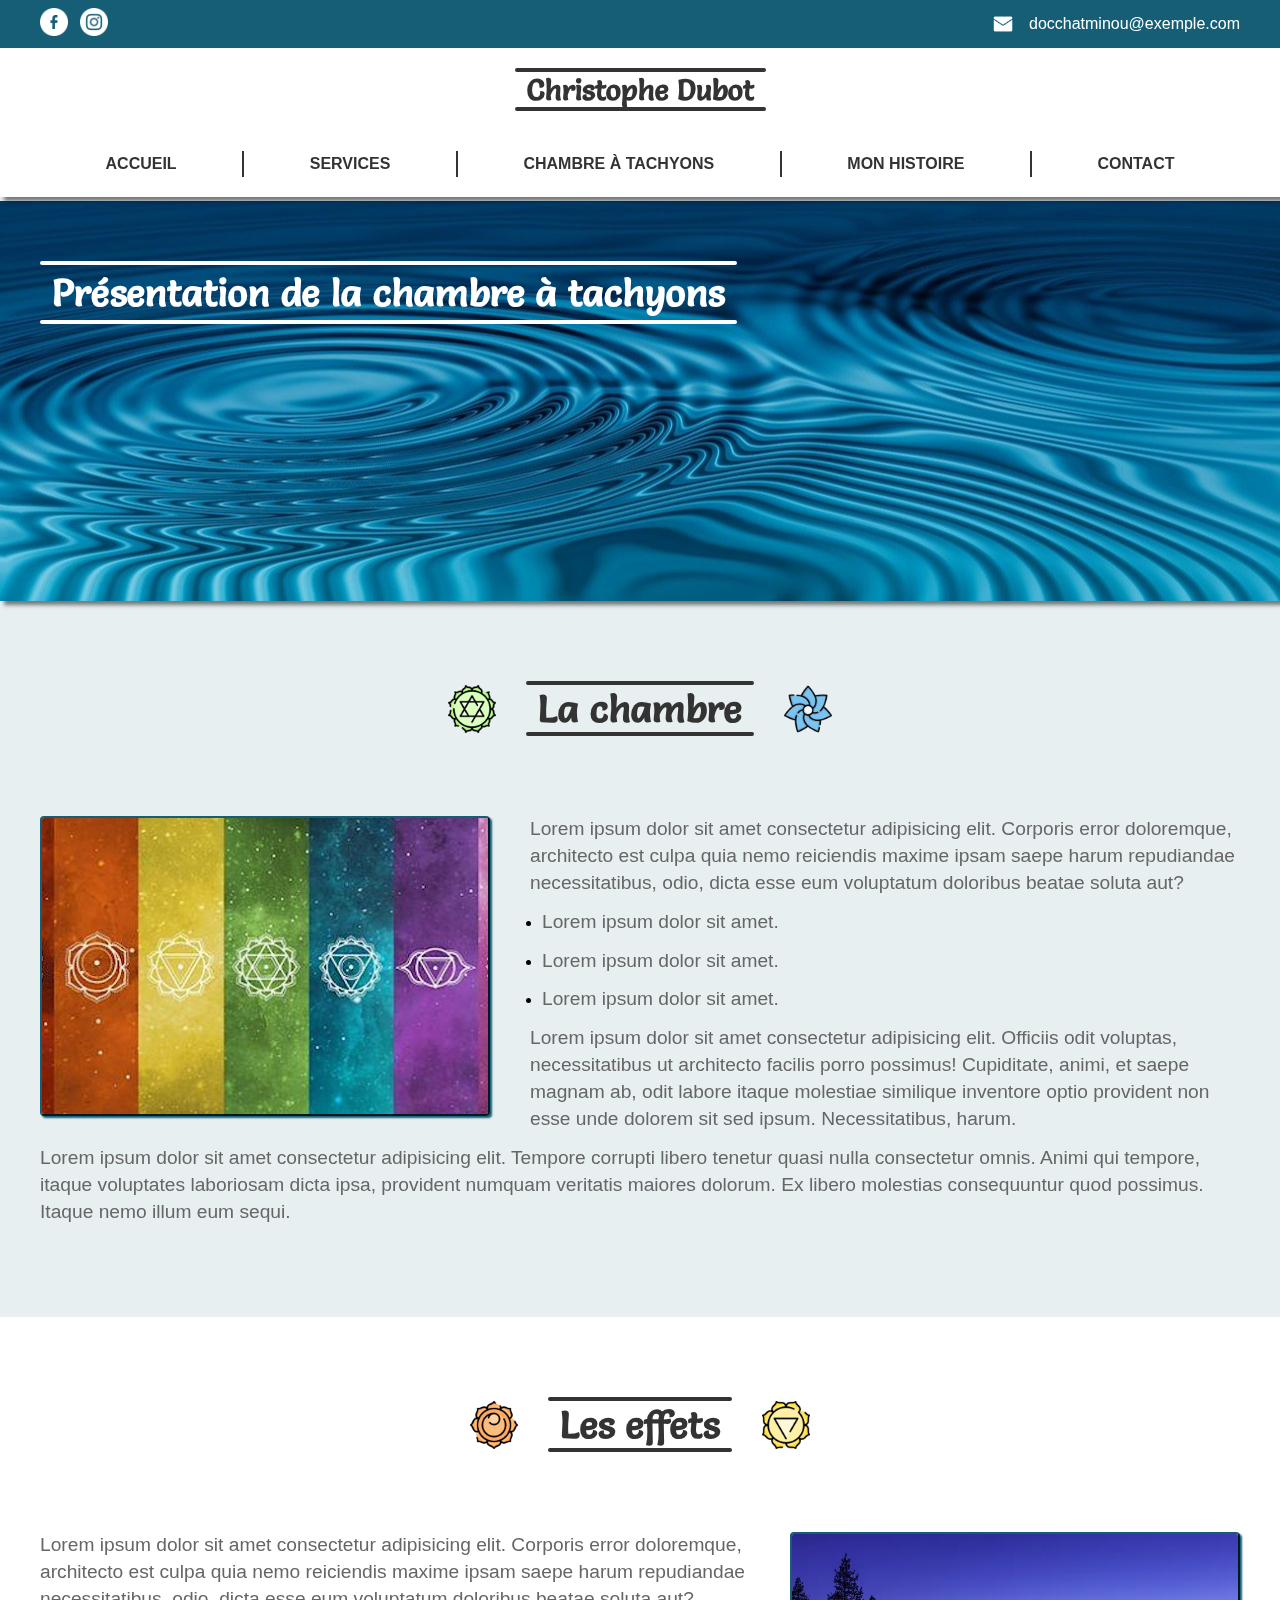
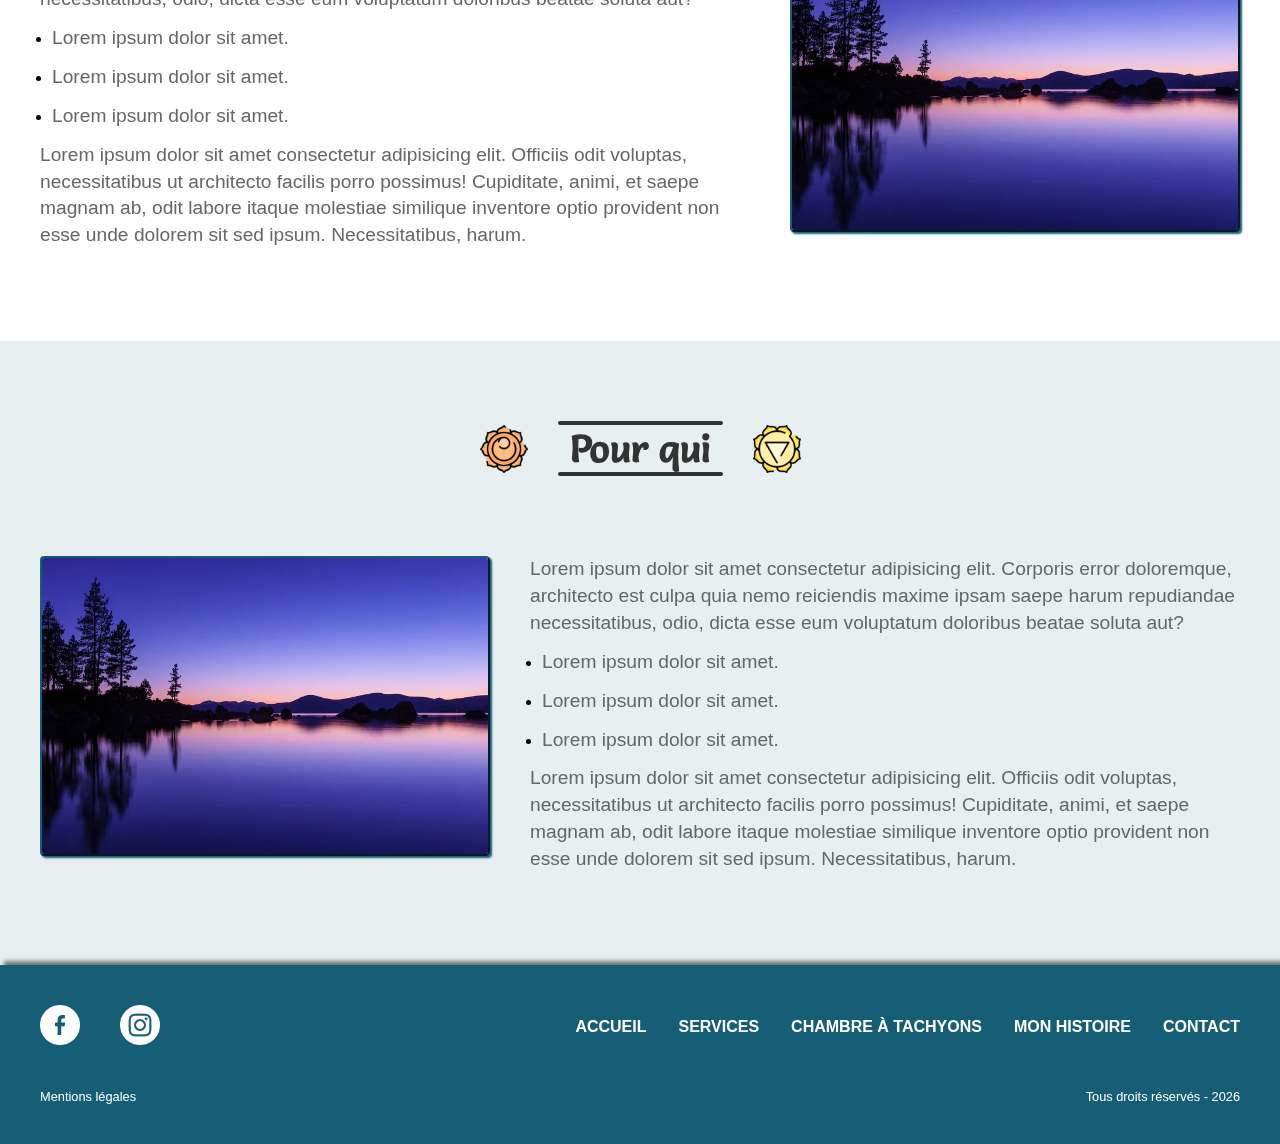
==== chambre-a-tachyons.html @ 188b44bd "structure principale posée" ====
<!DOCTYPE html>
<html lang="fr">
	<head>
		<meta charset="UTF-8" />
		<meta name="viewport" content="width=device-width, initial-scale=1.0" />
		<title>Christophe Dubot - La chambre à tachyons</title>

		<link rel="stylesheet" href="./style/chambre.css" />
	</head>
	<body>
		<div class="hidden" id="page" data-page="chambre"></div>
		<div class="body--screen" id="bodyScreen"></div>

		<section class="banner--container container">
			<div class="banner--wrapper wrapper">
				<div class="banner--socials">
					<!-- TODO - choix réseaux + url -->
					<a href="#">
						<img
							src="./public/images/facebook_white.png"
							alt="icone pour accéder à la page Facebook" />
					</a>
					<a href="#">
						<img
							src="./public/images/instagram_white.png"
							alt="icone pour accéder à la page Instagram" />
					</a>
				</div>

				<div class="banner--info">
					<!-- TODO - détail de l'email => href + texte -->
					<a href="#">
						<img
							src="./public/images/email_white.png"
							alt="icone pour envoyer un e-mail" />
						<p>docchatminou@exemple.com</p>
					</a>
				</div>
			</div>
		</section>

		<main class="main--container">
			<header class="header--container container shadow--big" id="header">
				<div class="header--wrapper wrapper">
					<!-- TODO - séléction logo + image / nom -->
					<!-- css test -->
					<div class="header--logo test--header--logo--image">
						<img
							src="./public/images/chat.png"
							alt="logo de Christophe Dubot"
							class="box--round--normal" />
					</div>

					<div class="header--logo test--header--logo--name">
						<h1>Christophe Dubot</h1>
					</div>

					<img
						src="./public/images/menu.png"
						alt="icone pour ouvrir le menu"
						class="mobile--header--menu--icon"
						id="mobileMenuIcon" />

					<nav class="header--nav">
						<a href="./index.html">ACCUEIL</a>
						<a href="./services.html">SERVICES</a>
						<a href="#">CHAMBRE &Agrave; TACHYONS</a>
						<a href="./mon-histoire.html">MON HISTOIRE</a>
						<a href="./contact.html">CONTACT</a>
					</nav>
				</div>
			</header>

			<section class="hero--container shadow--big chambre">
				<div class="hero--wrapper wrapper">
					<h1>Présentation de la chambre à tachyons</h1>
				</div>
			</section>

			<article class="article--container container">
				<div class="article--wrapper wrapper">
					<div class="article--title">
						<img src="./public/images/anahata.png" alt="icone décoratif" />
						<h2>La chambre</h2>
						<img src="./public/images/chakra.png" alt="icone décoratif" />
					</div>

					<div class="article--content">
						<div class="article--image box--image--shadow">
							<img src="./public/images/bg_4.jpg" alt="image de décoration" />
						</div>

						<div class="article--text">
							<p>
								Lorem ipsum dolor sit amet consectetur adipisicing elit.
								Corporis error doloremque, architecto est culpa quia nemo
								reiciendis maxime ipsam saepe harum repudiandae necessitatibus,
								odio, dicta esse eum voluptatum doloribus beatae soluta aut?
							</p>
							<ul>
								<li><p>Lorem ipsum dolor sit amet.</p></li>
								<li><p>Lorem ipsum dolor sit amet.</p></li>
								<li><p>Lorem ipsum dolor sit amet.</p></li>
							</ul>
							<p>
								Lorem ipsum dolor sit amet consectetur adipisicing elit.
								Officiis odit voluptas, necessitatibus ut architecto facilis
								porro possimus! Cupiditate, animi, et saepe magnam ab, odit
								labore itaque molestiae similique inventore optio provident non
								esse unde dolorem sit sed ipsum. Necessitatibus, harum.
							</p>
							<p>
								Lorem ipsum dolor sit amet consectetur adipisicing elit. Tempore
								corrupti libero tenetur quasi nulla consectetur omnis. Animi qui
								tempore, itaque voluptates laboriosam dicta ipsa, provident
								numquam veritatis maiores dolorum. Ex libero molestias
								consequuntur quod possimus. Itaque nemo illum eum sequi.
							</p>
						</div>
					</div>
				</div>
			</article>

			<article class="article--container container">
				<div class="article--wrapper wrapper">
					<div class="article--title">
						<img
							src="./public/images/svadhishthana.png"
							alt="icone décoratif" />
						<h2>Les effets</h2>
						<img src="./public/images/manipura.png" alt="icone décoratif" />
					</div>

					<div class="article--content">
						<div class="article--image box--image--shadow">
							<img src="./public/images/bg_2.webp" alt="image de décoration" />
						</div>

						<div class="article--text">
							<p>
								Lorem ipsum dolor sit amet consectetur adipisicing elit.
								Corporis error doloremque, architecto est culpa quia nemo
								reiciendis maxime ipsam saepe harum repudiandae necessitatibus,
								odio, dicta esse eum voluptatum doloribus beatae soluta aut?
							</p>
							<ul>
								<li><p>Lorem ipsum dolor sit amet.</p></li>
								<li><p>Lorem ipsum dolor sit amet.</p></li>
								<li><p>Lorem ipsum dolor sit amet.</p></li>
							</ul>
							<p>
								Lorem ipsum dolor sit amet consectetur adipisicing elit.
								Officiis odit voluptas, necessitatibus ut architecto facilis
								porro possimus! Cupiditate, animi, et saepe magnam ab, odit
								labore itaque molestiae similique inventore optio provident non
								esse unde dolorem sit sed ipsum. Necessitatibus, harum.
							</p>
						</div>
					</div>
				</div>
			</article>

			<article class="article--container container">
				<div class="article--wrapper wrapper">
					<div class="article--title">
						<img
							src="./public/images/svadhishthana.png"
							alt="icone décoratif" />
						<h2>Pour qui</h2>
						<img src="./public/images/manipura.png" alt="icone décoratif" />
					</div>

					<div class="article--content">
						<div class="article--image box--image--shadow">
							<img src="./public/images/bg_2.webp" alt="image de décoration" />
						</div>

						<div class="article--text">
							<p>
								Lorem ipsum dolor sit amet consectetur adipisicing elit.
								Corporis error doloremque, architecto est culpa quia nemo
								reiciendis maxime ipsam saepe harum repudiandae necessitatibus,
								odio, dicta esse eum voluptatum doloribus beatae soluta aut?
							</p>
							<ul>
								<li><p>Lorem ipsum dolor sit amet.</p></li>
								<li><p>Lorem ipsum dolor sit amet.</p></li>
								<li><p>Lorem ipsum dolor sit amet.</p></li>
							</ul>
							<p>
								Lorem ipsum dolor sit amet consectetur adipisicing elit.
								Officiis odit voluptas, necessitatibus ut architecto facilis
								porro possimus! Cupiditate, animi, et saepe magnam ab, odit
								labore itaque molestiae similique inventore optio provident non
								esse unde dolorem sit sed ipsum. Necessitatibus, harum.
							</p>
						</div>
					</div>
				</div>
			</article>
		</main>

		<footer class="footer--container container">
			<div class="footer--wrapper wrapper">
				<div class="footer--socials">
					<a href="#">
						<img
							src="./public/images/facebook_white.png"
							alt="icone pour accéder à la page Facebook" />
					</a>
					<a href="#">
						<img
							src="./public/images/instagram_white.png"
							alt="icone pour accéder à la page Instagram" />
					</a>
				</div>

				<nav class="footer--nav">
					<a href="./index.html">ACCUEIL</a>
					<a href="./services.html">SERVICES</a>
					<a href="#">CHAMBRE &Agrave; TACHYONS</a>
					<a href="./mon-histoire.html">MON HISTOIRE</a>
					<a href="./contact.html">CONTACT</a>
				</nav>

				<div class="footer--info">
					<a href="#">Mentions légales</a>
					<p id="copyrights"></p>
				</div>
			</div>
		</footer>
	</body>

	<script type="module" src="./script/main.js"></script>
</html>
---- style/chambre.css ----
@import"https://fonts.googleapis.com/css2?family=Borel&family=Salsa&display=swap";:root{--text-dark: #333;--text-light: #666;--text-white: #fff;--bg-main: #155e75;--bg-main-translucide: rgba(21, 94, 117, 0.8);--bg-main-translucide-plus: rgba(21, 94, 117, 0.1);--bg-secondary: #111;--bg-white: #fff;--bg-black-tranlucide: rgba(0, 0, 0, 0.5);--family-title: "Salsa", cursive;--fontsize-title: 1.8rem;--imagesize-title: 32px;--text-content-size: 1rem;--text-content-color: #666}@media(min-width: 769px){:root{--fontsize-title: 2rem;--imagesize-title: 40px;--text-content-size: 1.2rem}}@media(min-width: 976px){:root{--fontsize-title: 2.4rem;--imagesize-title: 48px}}*{margin:0;padding:0;box-sizing:border-box}html{font-family:Arial,Helvetica,sans-serif;font-size:16px}body{width:100vw;max-width:100%;overflow-x:hidden}main{height:100%;background:var(--bg-main-translucide-plus)}a{text-decoration:none;cursor:pointer}.container{width:100%}.wrapper{width:100%;max-width:1280px;margin:auto;padding:0 20px}.hidden{display:none !important}@media(min-width: 769px){.wrapper{padding:0 30px}}@media(min-width: 976px){.wrapper{padding:0 40px}}.box--round--normal{border:2px outset var(--bg-main);border-radius:100px;box-shadow:2px 2px 2px rgba(0,0,0,.5)}.box--image--shadow{border:2px outset var(--bg-main);border-radius:4px;box-shadow:2px 2px 2px var(--bg-main)}.shadow--big{box-shadow:4px 4px 4px rgba(0,0,0,.5)}.body--screen{height:100vh;width:100vw;background:rgba(0,0,0,0);position:fixed;top:0;left:0;z-index:-1;transition:background .4s}.body--screen.opened{background:var(--bg-main-translucide);z-index:4}.banner--container{background:var(--bg-main)}.banner--wrapper{display:flex;align-items:center;justify-content:space-between;padding-top:8px;padding-bottom:8px}.banner--socials{display:flex;align-items:center;gap:12px}.banner--socials img{height:20px;width:auto}.banner--info a{display:flex;align-items:center;gap:8px}.banner--info a img{height:16px;width:auto}.banner--info a p{font-size:.8rem;color:var(--text-white)}@media(max-width: 320px){.banner--socials{gap:8px}.banner--socials img{height:16px}.banner--info a{gap:8px}.banner--info a img{height:14px}.banner--info a p{font-size:.6rem}}@media(min-width: 769px){.banner--socials img{height:28px}.banner--info a{gap:16px}.banner--info a img{height:20px}.banner--info a p{font-size:1rem}}.header--container{background:var(--bg-white);transition:background .4s;position:relative;z-index:5}.header--container.sticky{position:sticky;top:0;left:0;background:var(--bg-main)}.header--container.sticky .header--wrapper{padding-top:8px;padding-bottom:8px}.header--wrapper{padding-top:20px;padding-bottom:20px;display:flex;align-items:center;justify-content:space-between;transition:padding .4s}.header--nav{height:100vh;width:80%;background:var(--bg-white);box-shadow:4px 4px 4px rgba(0,0,0,.5);padding:40px 20px;position:fixed;top:0;left:-100%;z-index:10;display:flex;flex-direction:column;transition:left .4s}.header--nav.opened{left:0}.header--nav a{font-size:1.2rem;font-weight:bold;padding:20px 12px;color:var(--text-dark);display:flex;align-items:center;border-bottom:4px solid var(--text-dark);transition:color .4s}.header--nav a:last-child{border:none}.mobile--header--menu--icon{width:40px;padding:4px;cursor:pointer}@media(max-width: 320px){.mobile--header--menu--icon{width:32px}}@media(min-width: 769px){.header--container.sticky .header--wrapper{flex-wrap:nowrap;justify-content:space-between}.header--container.sticky .header--nav{flex-grow:1;max-width:800px}.header--container.sticky .header--nav a{padding:2px 4px;font-size:.8rem;color:var(--text-white);border-right:1px solid var(--text-white)}.header--container.sticky .header--nav a:last-child{border:none}.header--container.sticky .header--nav a:after{content:"";width:calc(100% - 16px);max-width:0;height:2px;background:var(--text-white);position:absolute;bottom:-4px;left:50%;transform:translate(-50%);transition:all .4s}.header--container.sticky .header--nav a:hover::after{max-width:100%}.header--wrapper{padding-top:20px;padding-bottom:20px;flex-wrap:wrap;gap:40px}.mobile--header--menu--icon{display:none}.header--nav{height:fit-content;width:100%;background:rgba(0,0,0,0);box-shadow:none;padding:0;position:static;flex-direction:row;justify-content:space-around;transition:left .4s}.header--nav a{flex-grow:1;font-size:1rem;padding:4px 0;display:flex;align-items:center;justify-content:center;border-bottom:none;border-right:2px solid var(--text-dark);position:relative}.header--nav a:last-child{border:none}.header--nav a:after{content:"";width:clamp(100px,70%,200px);max-width:0;height:2px;background:var(--text-dark);position:absolute;bottom:-4px;left:50%;transform:translate(-50%);transition:all .4s}.header--nav a:hover::after{max-width:100%}}@media(min-width: 976px){.header--container.sticky a{padding:2px 4px;font-size:1rem;border-right:1px solid var(--text-white)}.header--container.sticky a:last-child{border:none}}.hero--container{background-image:url("/public/images/bg_3.jpg");background-size:100% auto;background-position:50%;height:200px}.hero--wrapper{width:100%;height:100%;display:flex;flex-direction:column;margin-top:4px;padding-top:40px}.hero--wrapper h1{width:fit-content;font-size:1.4rem;font-weight:bold;font-family:var(--family-title);color:var(--text-dark);padding:4px 8px;position:relative}.hero--wrapper h1::before,.hero--wrapper h1::after{content:"";width:100%;height:3px;background:var(--text-dark);border-radius:8px;position:absolute;left:0}.hero--wrapper h1::before{top:0}.hero--wrapper h1::after{bottom:0}.hero--container.chambre{background-image:url("/public/images/waves-circles-109964_1280.jpg")}.hero--container.chambre h1{color:var(--text-white)}.hero--container.chambre h1:after,.hero--container.chambre h1:before{background:var(--bg-white)}.hero--container.apropos{background-image:url("/public/images/travel-3094289_1280.jpg")}.hero--container.apropos h1{color:var(--text-white)}.hero--container.apropos h1:after,.hero--container.apropos h1:before{background:var(--bg-white)}@media(min-width: 769px){.hero--container{height:300px}.hero--wrapper{padding-top:40px}.hero--wrapper h1{font-size:2rem;padding:8px 12px}.hero--wrapper h1::before,.hero--wrapper h1::after{height:4px}}@media(min-width: 976px){.hero--container{height:400px}.hero--wrapper{padding-top:60px}.hero--wrapper h1{font-size:2.4rem;padding:8px 12px}.hero--wrapper h1::before,.hero--wrapper h1::after{height:4px}}.article--container{padding:40px 0}.article--container:nth-child(even){background:var(--bg-white)}.article--title{width:fit-content;display:flex;align-items:center;gap:20px;margin:0 auto 40px}.article--title img{height:var(--imagesize-title);width:auto}.article--title h2{padding:2px 12px;font-family:var(--family-title);font-size:var(--fontsize-title);font-weight:bold;color:var(--text-dark);position:relative}.article--title h2::before,.article--title h2::after{content:"";width:100%;height:3px;background:var(--text-dark);border-radius:8px;position:absolute;left:0}.article--title h2::before{top:0}.article--title h2::after{bottom:0}.article--image{width:clamp(200px,100%,400px);aspect-ratio:3/2;margin:auto;overflow:hidden;display:flex;align-items:center;justify-content:center;margin-bottom:32px}.article--image img{width:100%;height:100%;object-fit:cover}.article--text p{font-size:var(--text-content-size);color:var(--text-content-color);line-height:1.4;margin-bottom:12px}.article--text ul{padding-left:12px}.article--cta{width:100%;display:flex;align-items:center;justify-content:center;gap:40px;margin-top:28px}.article--cta button{height:40px;width:200px;border:2px solid var(--text-dark);border-radius:12px;font-size:1rem;font-weight:bold;color:var(--text-dark);background:#fff;cursor:pointer}@media(min-width: 769px){.article--container{padding:60px 0}.article--title{margin-bottom:60px;gap:30px}.article--title h2{padding:4px 12px}.article--title h2::before,.article--title h2::after{height:4px}.article--image{float:left;margin:0 40px 20px 0;flex-grow:1}.article--text ul{padding-left:0;position:relative;left:12px}.article--content{flex-grow:1}.article--container:nth-child(even) .article--image{float:right;margin:0 0 20px 40px}}@media(min-width: 976px){.article--container{padding:80px 0}.article--title{margin-bottom:80px;gap:30px}.article--image{width:clamp(200px,100%,450px)}}.footer--container{background:var(--bg-main);box-shadow:4px -4px 4px rgba(0,0,0,.5)}.footer--wrapper{padding-top:40px;padding-bottom:40px}.footer--socials{display:flex;align-items:center;justify-content:center;gap:40px;margin-bottom:40px}.footer--socials img{height:40px;width:auto}.footer--nav{display:flex;flex-direction:column;align-items:center;margin-bottom:40px}.footer--nav a{font-size:1.2rem;font-weight:bold;color:var(--text-white);display:flex;align-items:center;justify-content:flex-start;height:40px;width:fit-content;position:relative}.footer--nav a:after{content:"";width:calc(100% - 0px);max-width:0;height:2px;background:var(--text-white);position:absolute;bottom:6px;left:50%;transform:translate(-50%);transition:all .4s}.footer--nav a:hover::after{max-width:100%}.footer--info{display:flex;flex-direction:column;align-items:center;justify-content:center;gap:20px}.footer--info a,.footer--info p{font-size:1rem;color:var(--text-white)}@media(min-width: 769px){.footer--wrapper{display:flex;flex-wrap:wrap;justify-content:space-between}.footer--socials{width:fit-content}.footer--nav{flex-grow:1;flex-direction:row;justify-content:flex-end;gap:20px}.footer--nav a{font-size:.8rem}.footer--info{width:100%;flex-direction:row;justify-content:space-between}.footer--info a,.footer--info p{font-size:.6rem}}@media(min-width: 967px){.footer--nav{gap:32px}.footer--nav a{font-size:1rem}.footer--info a,.footer--info p{font-size:.8rem}}.test--header--logo--image{display:flex;align-items:center;justify-content:center;display:none}.test--header--logo--image img{height:40px;width:auto;padding:4px}.test--header--logo--name{display:flex;align-items:center;justify-content:center}.test--header--logo--name h1{width:fit-content;padding:4px 12px;font-family:var(--family-title);font-size:1.2rem;font-weight:bold;color:var(--text-dark);white-space:nowrap;position:relative;transition:color .4s}.test--header--logo--name h1::after,.test--header--logo--name h1::before{content:"";height:4px;width:100%;background:#333;border-radius:12px;position:absolute;left:0;transition:background .4s}.test--header--logo--name h1::after{bottom:0}.test--header--logo--name h1::before{top:0}.header--container.sticky .test--header--logo--name h1{color:var(--text-white)}.header--container.sticky .test--header--logo--name h1::after,.header--container.sticky .test--header--logo--name h1::before{background:var(--text-white)}@media(max-width: 320px){.test--header--logo--name h1{padding:4px 12px;font-size:1rem}.test--header--logo--name h1::after,.test--header--logo--name h1::before{height:3px}}@media(min-width: 769px){.header--container.sticky .test--header--logo--name{width:fit-content}.header--container.sticky .test--header--logo--name h1{font-size:1.2rem}.test--header--logo--name{width:100%}.test--header--logo--name h1{font-size:1.8rem}}@media(min-width: 976px){.header--container.sticky .test--header--logo--name h1{font-size:1.4rem}}/*# sourceMappingURL=chambre.css.map */
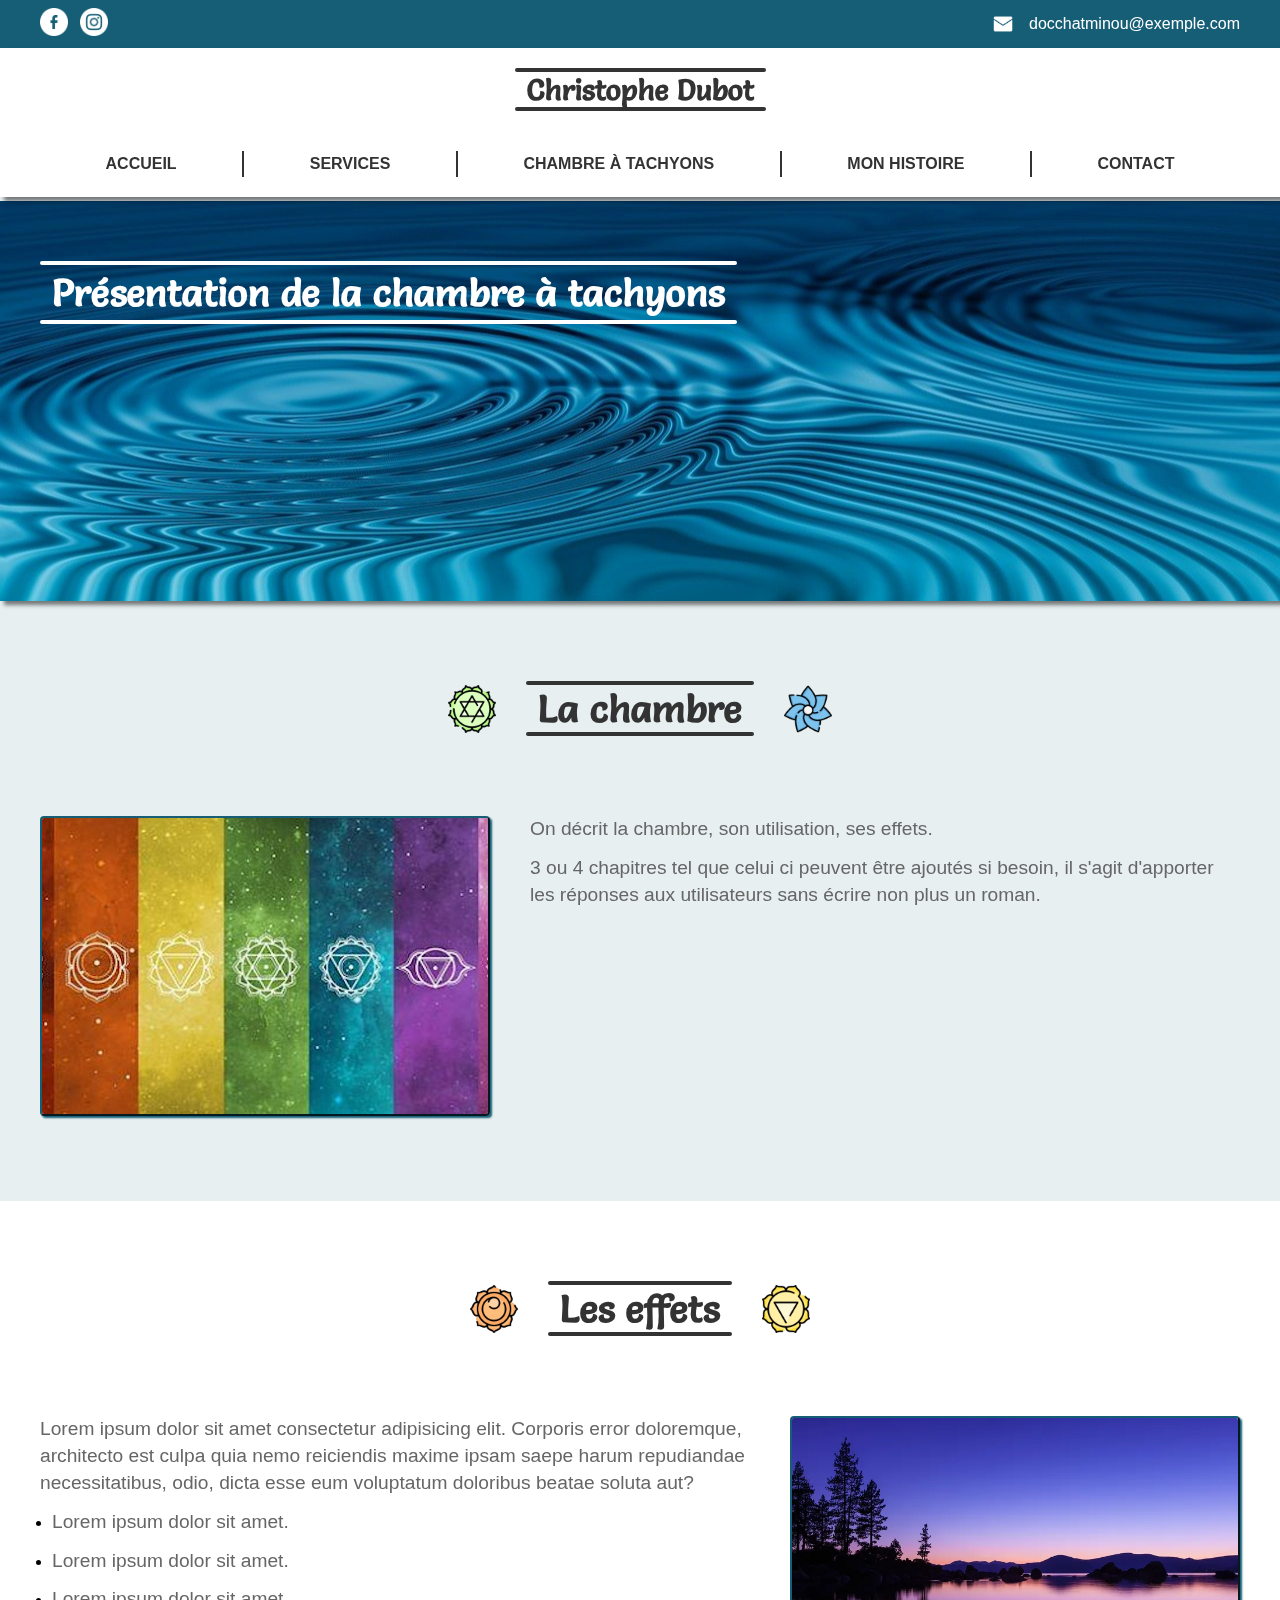
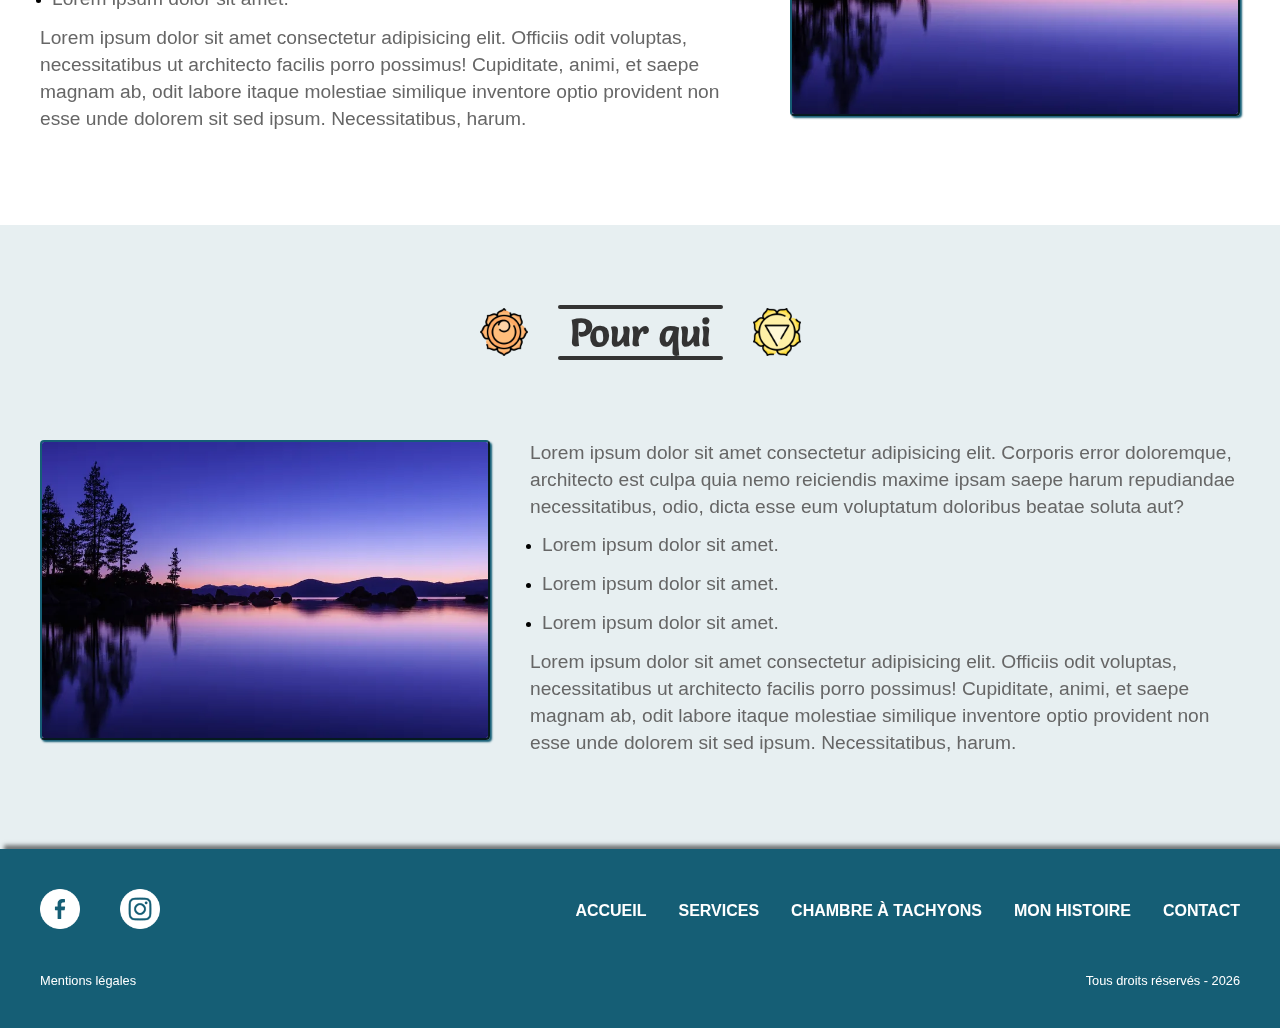
==== commit aebb8a12: "textes descriptions" ====
--- a/chambre-a-tachyons.html
+++ b/chambre-a-tachyons.html
@@ -91,30 +91,11 @@
 						</div>
 
 						<div class="article--text">
-							<p>
-								Lorem ipsum dolor sit amet consectetur adipisicing elit.
-								Corporis error doloremque, architecto est culpa quia nemo
-								reiciendis maxime ipsam saepe harum repudiandae necessitatibus,
-								odio, dicta esse eum voluptatum doloribus beatae soluta aut?
-							</p>
-							<ul>
-								<li><p>Lorem ipsum dolor sit amet.</p></li>
-								<li><p>Lorem ipsum dolor sit amet.</p></li>
-								<li><p>Lorem ipsum dolor sit amet.</p></li>
-							</ul>
-							<p>
-								Lorem ipsum dolor sit amet consectetur adipisicing elit.
-								Officiis odit voluptas, necessitatibus ut architecto facilis
-								porro possimus! Cupiditate, animi, et saepe magnam ab, odit
-								labore itaque molestiae similique inventore optio provident non
-								esse unde dolorem sit sed ipsum. Necessitatibus, harum.
-							</p>
-							<p>
-								Lorem ipsum dolor sit amet consectetur adipisicing elit. Tempore
-								corrupti libero tenetur quasi nulla consectetur omnis. Animi qui
-								tempore, itaque voluptates laboriosam dicta ipsa, provident
-								numquam veritatis maiores dolorum. Ex libero molestias
-								consequuntur quod possimus. Itaque nemo illum eum sequi.
+							<p>On décrit la chambre, son utilisation, ses effets.</p>
+							<p class="mb-200">
+								3 ou 4 chapitres tel que celui ci peuvent être ajoutés si
+								besoin, il s'agit d'apporter les réponses aux utilisateurs sans
+								écrire non plus un roman.
 							</p>
 						</div>
 					</div>
--- a/style/chambre.css
+++ b/style/chambre.css
@@ -1 +1 @@
-@import"https://fonts.googleapis.com/css2?family=Borel&family=Salsa&display=swap";:root{--text-dark: #333;--text-light: #666;--text-white: #fff;--bg-main: #155e75;--bg-main-translucide: rgba(21, 94, 117, 0.8);--bg-main-translucide-plus: rgba(21, 94, 117, 0.1);--bg-secondary: #111;--bg-white: #fff;--bg-black-tranlucide: rgba(0, 0, 0, 0.5);--family-title: "Salsa", cursive;--fontsize-title: 1.8rem;--imagesize-title: 32px;--text-content-size: 1rem;--text-content-color: #666}@media(min-width: 769px){:root{--fontsize-title: 2rem;--imagesize-title: 40px;--text-content-size: 1.2rem}}@media(min-width: 976px){:root{--fontsize-title: 2.4rem;--imagesize-title: 48px}}*{margin:0;padding:0;box-sizing:border-box}html{font-family:Arial,Helvetica,sans-serif;font-size:16px}body{width:100vw;max-width:100%;overflow-x:hidden}main{height:100%;background:var(--bg-main-translucide-plus)}a{text-decoration:none;cursor:pointer}.container{width:100%}.wrapper{width:100%;max-width:1280px;margin:auto;padding:0 20px}.hidden{display:none !important}@media(min-width: 769px){.wrapper{padding:0 30px}}@media(min-width: 976px){.wrapper{padding:0 40px}}.box--round--normal{border:2px outset var(--bg-main);border-radius:100px;box-shadow:2px 2px 2px rgba(0,0,0,.5)}.box--image--shadow{border:2px outset var(--bg-main);border-radius:4px;box-shadow:2px 2px 2px var(--bg-main)}.shadow--big{box-shadow:4px 4px 4px rgba(0,0,0,.5)}.body--screen{height:100vh;width:100vw;background:rgba(0,0,0,0);position:fixed;top:0;left:0;z-index:-1;transition:background .4s}.body--screen.opened{background:var(--bg-main-translucide);z-index:4}.banner--container{background:var(--bg-main)}.banner--wrapper{display:flex;align-items:center;justify-content:space-between;padding-top:8px;padding-bottom:8px}.banner--socials{display:flex;align-items:center;gap:12px}.banner--socials img{height:20px;width:auto}.banner--info a{display:flex;align-items:center;gap:8px}.banner--info a img{height:16px;width:auto}.banner--info a p{font-size:.8rem;color:var(--text-white)}@media(max-width: 320px){.banner--socials{gap:8px}.banner--socials img{height:16px}.banner--info a{gap:8px}.banner--info a img{height:14px}.banner--info a p{font-size:.6rem}}@media(min-width: 769px){.banner--socials img{height:28px}.banner--info a{gap:16px}.banner--info a img{height:20px}.banner--info a p{font-size:1rem}}.header--container{background:var(--bg-white);transition:background .4s;position:relative;z-index:5}.header--container.sticky{position:sticky;top:0;left:0;background:var(--bg-main)}.header--container.sticky .header--wrapper{padding-top:8px;padding-bottom:8px}.header--wrapper{padding-top:20px;padding-bottom:20px;display:flex;align-items:center;justify-content:space-between;transition:padding .4s}.header--nav{height:100vh;width:80%;background:var(--bg-white);box-shadow:4px 4px 4px rgba(0,0,0,.5);padding:40px 20px;position:fixed;top:0;left:-100%;z-index:10;display:flex;flex-direction:column;transition:left .4s}.header--nav.opened{left:0}.header--nav a{font-size:1.2rem;font-weight:bold;padding:20px 12px;color:var(--text-dark);display:flex;align-items:center;border-bottom:4px solid var(--text-dark);transition:color .4s}.header--nav a:last-child{border:none}.mobile--header--menu--icon{width:40px;padding:4px;cursor:pointer}@media(max-width: 320px){.mobile--header--menu--icon{width:32px}}@media(min-width: 769px){.header--container.sticky .header--wrapper{flex-wrap:nowrap;justify-content:space-between}.header--container.sticky .header--nav{flex-grow:1;max-width:800px}.header--container.sticky .header--nav a{padding:2px 4px;font-size:.8rem;color:var(--text-white);border-right:1px solid var(--text-white)}.header--container.sticky .header--nav a:last-child{border:none}.header--container.sticky .header--nav a:after{content:"";width:calc(100% - 16px);max-width:0;height:2px;background:var(--text-white);position:absolute;bottom:-4px;left:50%;transform:translate(-50%);transition:all .4s}.header--container.sticky .header--nav a:hover::after{max-width:100%}.header--wrapper{padding-top:20px;padding-bottom:20px;flex-wrap:wrap;gap:40px}.mobile--header--menu--icon{display:none}.header--nav{height:fit-content;width:100%;background:rgba(0,0,0,0);box-shadow:none;padding:0;position:static;flex-direction:row;justify-content:space-around;transition:left .4s}.header--nav a{flex-grow:1;font-size:1rem;padding:4px 0;display:flex;align-items:center;justify-content:center;border-bottom:none;border-right:2px solid var(--text-dark);position:relative}.header--nav a:last-child{border:none}.header--nav a:after{content:"";width:clamp(100px,70%,200px);max-width:0;height:2px;background:var(--text-dark);position:absolute;bottom:-4px;left:50%;transform:translate(-50%);transition:all .4s}.header--nav a:hover::after{max-width:100%}}@media(min-width: 976px){.header--container.sticky a{padding:2px 4px;font-size:1rem;border-right:1px solid var(--text-white)}.header--container.sticky a:last-child{border:none}}.hero--container{background-image:url("/public/images/bg_3.jpg");background-size:100% auto;background-position:50%;height:200px}.hero--wrapper{width:100%;height:100%;display:flex;flex-direction:column;margin-top:4px;padding-top:40px}.hero--wrapper h1{width:fit-content;font-size:1.4rem;font-weight:bold;font-family:var(--family-title);color:var(--text-dark);padding:4px 8px;position:relative}.hero--wrapper h1::before,.hero--wrapper h1::after{content:"";width:100%;height:3px;background:var(--text-dark);border-radius:8px;position:absolute;left:0}.hero--wrapper h1::before{top:0}.hero--wrapper h1::after{bottom:0}.hero--container.chambre{background-image:url("/public/images/waves-circles-109964_1280.jpg")}.hero--container.chambre h1{color:var(--text-white)}.hero--container.chambre h1:after,.hero--container.chambre h1:before{background:var(--bg-white)}.hero--container.apropos{background-image:url("/public/images/travel-3094289_1280.jpg")}.hero--container.apropos h1{color:var(--text-white)}.hero--container.apropos h1:after,.hero--container.apropos h1:before{background:var(--bg-white)}@media(min-width: 769px){.hero--container{height:300px}.hero--wrapper{padding-top:40px}.hero--wrapper h1{font-size:2rem;padding:8px 12px}.hero--wrapper h1::before,.hero--wrapper h1::after{height:4px}}@media(min-width: 976px){.hero--container{height:400px}.hero--wrapper{padding-top:60px}.hero--wrapper h1{font-size:2.4rem;padding:8px 12px}.hero--wrapper h1::before,.hero--wrapper h1::after{height:4px}}.article--container{padding:40px 0}.article--container:nth-child(even){background:var(--bg-white)}.article--title{width:fit-content;display:flex;align-items:center;gap:20px;margin:0 auto 40px}.article--title img{height:var(--imagesize-title);width:auto}.article--title h2{padding:2px 12px;font-family:var(--family-title);font-size:var(--fontsize-title);font-weight:bold;color:var(--text-dark);position:relative}.article--title h2::before,.article--title h2::after{content:"";width:100%;height:3px;background:var(--text-dark);border-radius:8px;position:absolute;left:0}.article--title h2::before{top:0}.article--title h2::after{bottom:0}.article--image{width:clamp(200px,100%,400px);aspect-ratio:3/2;margin:auto;overflow:hidden;display:flex;align-items:center;justify-content:center;margin-bottom:32px}.article--image img{width:100%;height:100%;object-fit:cover}.article--text p{font-size:var(--text-content-size);color:var(--text-content-color);line-height:1.4;margin-bottom:12px}.article--text ul{padding-left:12px}.article--cta{width:100%;display:flex;align-items:center;justify-content:center;gap:40px;margin-top:28px}.article--cta button{height:40px;width:200px;border:2px solid var(--text-dark);border-radius:12px;font-size:1rem;font-weight:bold;color:var(--text-dark);background:#fff;cursor:pointer}@media(min-width: 769px){.article--container{padding:60px 0}.article--title{margin-bottom:60px;gap:30px}.article--title h2{padding:4px 12px}.article--title h2::before,.article--title h2::after{height:4px}.article--image{float:left;margin:0 40px 20px 0;flex-grow:1}.article--text ul{padding-left:0;position:relative;left:12px}.article--content{flex-grow:1}.article--container:nth-child(even) .article--image{float:right;margin:0 0 20px 40px}}@media(min-width: 976px){.article--container{padding:80px 0}.article--title{margin-bottom:80px;gap:30px}.article--image{width:clamp(200px,100%,450px)}}.footer--container{background:var(--bg-main);box-shadow:4px -4px 4px rgba(0,0,0,.5)}.footer--wrapper{padding-top:40px;padding-bottom:40px}.footer--socials{display:flex;align-items:center;justify-content:center;gap:40px;margin-bottom:40px}.footer--socials img{height:40px;width:auto}.footer--nav{display:flex;flex-direction:column;align-items:center;margin-bottom:40px}.footer--nav a{font-size:1.2rem;font-weight:bold;color:var(--text-white);display:flex;align-items:center;justify-content:flex-start;height:40px;width:fit-content;position:relative}.footer--nav a:after{content:"";width:calc(100% - 0px);max-width:0;height:2px;background:var(--text-white);position:absolute;bottom:6px;left:50%;transform:translate(-50%);transition:all .4s}.footer--nav a:hover::after{max-width:100%}.footer--info{display:flex;flex-direction:column;align-items:center;justify-content:center;gap:20px}.footer--info a,.footer--info p{font-size:1rem;color:var(--text-white)}@media(min-width: 769px){.footer--wrapper{display:flex;flex-wrap:wrap;justify-content:space-between}.footer--socials{width:fit-content}.footer--nav{flex-grow:1;flex-direction:row;justify-content:flex-end;gap:20px}.footer--nav a{font-size:.8rem}.footer--info{width:100%;flex-direction:row;justify-content:space-between}.footer--info a,.footer--info p{font-size:.6rem}}@media(min-width: 967px){.footer--nav{gap:32px}.footer--nav a{font-size:1rem}.footer--info a,.footer--info p{font-size:.8rem}}.test--header--logo--image{display:flex;align-items:center;justify-content:center;display:none}.test--header--logo--image img{height:40px;width:auto;padding:4px}.test--header--logo--name{display:flex;align-items:center;justify-content:center}.test--header--logo--name h1{width:fit-content;padding:4px 12px;font-family:var(--family-title);font-size:1.2rem;font-weight:bold;color:var(--text-dark);white-space:nowrap;position:relative;transition:color .4s}.test--header--logo--name h1::after,.test--header--logo--name h1::before{content:"";height:4px;width:100%;background:#333;border-radius:12px;position:absolute;left:0;transition:background .4s}.test--header--logo--name h1::after{bottom:0}.test--header--logo--name h1::before{top:0}.header--container.sticky .test--header--logo--name h1{color:var(--text-white)}.header--container.sticky .test--header--logo--name h1::after,.header--container.sticky .test--header--logo--name h1::before{background:var(--text-white)}@media(max-width: 320px){.test--header--logo--name h1{padding:4px 12px;font-size:1rem}.test--header--logo--name h1::after,.test--header--logo--name h1::before{height:3px}}@media(min-width: 769px){.header--container.sticky .test--header--logo--name{width:fit-content}.header--container.sticky .test--header--logo--name h1{font-size:1.2rem}.test--header--logo--name{width:100%}.test--header--logo--name h1{font-size:1.8rem}}@media(min-width: 976px){.header--container.sticky .test--header--logo--name h1{font-size:1.4rem}}/*# sourceMappingURL=chambre.css.map */
+@import"https://fonts.googleapis.com/css2?family=Borel&family=Salsa&display=swap";:root{--text-dark: #333;--text-light: #666;--text-white: #fff;--bg-main: #155e75;--bg-main-translucide: rgba(21, 94, 117, 0.8);--bg-main-translucide-plus: rgba(21, 94, 117, 0.1);--bg-secondary: #111;--bg-white: #fff;--bg-black-tranlucide: rgba(0, 0, 0, 0.5);--family-title: "Salsa", cursive;--fontsize-title: 1.8rem;--imagesize-title: 32px;--text-content-size: 1rem;--text-content-color: #666}@media(min-width: 769px){:root{--fontsize-title: 2rem;--imagesize-title: 40px;--text-content-size: 1.2rem}}@media(min-width: 976px){:root{--fontsize-title: 2.4rem;--imagesize-title: 48px}}*{margin:0;padding:0;box-sizing:border-box}html{font-family:Arial,Helvetica,sans-serif;font-size:16px}body{width:100vw;max-width:100%;overflow-x:hidden}main{height:100%;background:var(--bg-main-translucide-plus)}a{text-decoration:none;cursor:pointer}.container{width:100%}.wrapper{width:100%;max-width:1280px;margin:auto;padding:0 20px}.hidden{display:none !important}@media(min-width: 769px){.wrapper{padding:0 30px}}@media(min-width: 976px){.wrapper{padding:0 40px}}.box--round--normal{border:2px outset var(--bg-main);border-radius:100px;box-shadow:2px 2px 2px rgba(0,0,0,.5)}.box--image--shadow{border:2px outset var(--bg-main);border-radius:4px;box-shadow:2px 2px 2px var(--bg-main)}.shadow--big{box-shadow:4px 4px 4px rgba(0,0,0,.5)}.body--screen{height:100vh;width:100vw;background:rgba(0,0,0,0);position:fixed;top:0;left:0;z-index:-1;transition:background .4s}.body--screen.opened{background:var(--bg-main-translucide);z-index:4}.mb-40{margin-bottom:40px !important}.mb-60{margin-bottom:60px !important}.mb-200{margin-bottom:200px !important}.banner--container{background:var(--bg-main)}.banner--wrapper{display:flex;align-items:center;justify-content:space-between;padding-top:8px;padding-bottom:8px}.banner--socials{display:flex;align-items:center;gap:12px}.banner--socials img{height:20px;width:auto}.banner--info a{display:flex;align-items:center;gap:8px}.banner--info a img{height:16px;width:auto}.banner--info a p{font-size:.8rem;color:var(--text-white)}@media(max-width: 320px){.banner--socials{gap:8px}.banner--socials img{height:16px}.banner--info a{gap:8px}.banner--info a img{height:14px}.banner--info a p{font-size:.6rem}}@media(min-width: 769px){.banner--socials img{height:28px}.banner--info a{gap:16px}.banner--info a img{height:20px}.banner--info a p{font-size:1rem}}.header--container{background:var(--bg-white);transition:background .4s;position:relative;z-index:5}.header--container.sticky{position:sticky;top:0;left:0;background:var(--bg-main)}.header--container.sticky .header--wrapper{padding-top:8px;padding-bottom:8px}.header--wrapper{padding-top:20px;padding-bottom:20px;display:flex;align-items:center;justify-content:space-between;transition:padding .4s}.header--nav{height:100vh;width:80%;background:var(--bg-white);box-shadow:4px 4px 4px rgba(0,0,0,.5);padding:40px 20px;position:fixed;top:0;left:-100%;z-index:10;display:flex;flex-direction:column;transition:left .4s}.header--nav.opened{left:0}.header--nav a{font-size:1.2rem;font-weight:bold;padding:20px 12px;color:var(--text-dark);display:flex;align-items:center;border-bottom:4px solid var(--text-dark);transition:color .4s}.header--nav a:last-child{border:none}.mobile--header--menu--icon{width:40px;padding:4px;cursor:pointer}@media(max-width: 320px){.mobile--header--menu--icon{width:32px}}@media(min-width: 769px){.header--container.sticky .header--wrapper{flex-wrap:nowrap;justify-content:space-between}.header--container.sticky .header--nav{flex-grow:1;max-width:800px}.header--container.sticky .header--nav a{padding:2px 4px;font-size:.8rem;color:var(--text-white);border-right:1px solid var(--text-white)}.header--container.sticky .header--nav a:last-child{border:none}.header--container.sticky .header--nav a:after{content:"";width:calc(100% - 16px);max-width:0;height:2px;background:var(--text-white);position:absolute;bottom:-4px;left:50%;transform:translate(-50%);transition:all .4s}.header--container.sticky .header--nav a:hover::after{max-width:100%}.header--wrapper{padding-top:20px;padding-bottom:20px;flex-wrap:wrap;gap:40px}.mobile--header--menu--icon{display:none}.header--nav{height:fit-content;width:100%;background:rgba(0,0,0,0);box-shadow:none;padding:0;position:static;flex-direction:row;justify-content:space-around;transition:left .4s}.header--nav a{flex-grow:1;font-size:1rem;padding:4px 0;display:flex;align-items:center;justify-content:center;border-bottom:none;border-right:2px solid var(--text-dark);position:relative}.header--nav a:last-child{border:none}.header--nav a:after{content:"";width:clamp(100px,70%,200px);max-width:0;height:2px;background:var(--text-dark);position:absolute;bottom:-4px;left:50%;transform:translate(-50%);transition:all .4s}.header--nav a:hover::after{max-width:100%}}@media(min-width: 976px){.header--container.sticky a{padding:2px 4px;font-size:1rem;border-right:1px solid var(--text-white)}.header--container.sticky a:last-child{border:none}}.hero--container{background-image:url("../public/images/bg_3.jpg");background-size:100% auto;background-position:50%;height:200px}.hero--wrapper{width:100%;height:100%;display:flex;flex-direction:column;margin-top:4px;padding-top:40px}.hero--wrapper h1{width:fit-content;font-size:1.4rem;font-weight:bold;font-family:var(--family-title);color:var(--text-dark);padding:4px 8px;position:relative}.hero--wrapper h1::before,.hero--wrapper h1::after{content:"";width:100%;height:3px;background:var(--text-dark);border-radius:8px;position:absolute;left:0}.hero--wrapper h1::before{top:0}.hero--wrapper h1::after{bottom:0}.hero--container.chambre{background-image:url("../public/images/waves-circles-109964_1280.jpg")}.hero--container.chambre h1{color:var(--text-white)}.hero--container.chambre h1:after,.hero--container.chambre h1:before{background:var(--bg-white)}.hero--container.apropos{background-image:url("../public/images/travel-3094289_1280.jpg")}.hero--container.apropos h1{color:var(--text-white)}.hero--container.apropos h1:after,.hero--container.apropos h1:before{background:var(--bg-white)}@media(min-width: 769px){.hero--container{height:300px}.hero--wrapper{padding-top:40px}.hero--wrapper h1{font-size:2rem;padding:8px 12px}.hero--wrapper h1::before,.hero--wrapper h1::after{height:4px}}@media(min-width: 976px){.hero--container{height:400px}.hero--wrapper{padding-top:60px}.hero--wrapper h1{font-size:2.4rem;padding:8px 12px}.hero--wrapper h1::before,.hero--wrapper h1::after{height:4px}}.article--container{padding:40px 0}.article--container:nth-child(even){background:var(--bg-white)}.article--title{width:fit-content;display:flex;align-items:center;gap:20px;margin:0 auto 40px}.article--title img{height:var(--imagesize-title);width:auto}.article--title h2{padding:2px 12px;font-family:var(--family-title);font-size:var(--fontsize-title);font-weight:bold;color:var(--text-dark);position:relative}.article--title h2::before,.article--title h2::after{content:"";width:100%;height:3px;background:var(--text-dark);border-radius:8px;position:absolute;left:0}.article--title h2::before{top:0}.article--title h2::after{bottom:0}.article--image{width:clamp(200px,100%,400px);aspect-ratio:3/2;margin:auto;overflow:hidden;display:flex;align-items:center;justify-content:center;margin-bottom:32px}.article--image img{width:100%;height:100%;object-fit:cover}.article--text p{font-size:var(--text-content-size);color:var(--text-content-color);line-height:1.4;margin-bottom:12px}.article--text ul{padding-left:12px}.article--cta{width:100%;display:flex;align-items:center;justify-content:center;gap:40px;margin-top:28px}.article--cta button{height:40px;width:200px;border:2px solid var(--text-dark);border-radius:12px;font-size:1rem;font-weight:bold;color:var(--text-dark);background:#fff;cursor:pointer}@media(min-width: 769px){.article--container{padding:60px 0}.article--title{margin-bottom:60px;gap:30px}.article--title h2{padding:4px 12px}.article--title h2::before,.article--title h2::after{height:4px}.article--image{float:left;margin:0 40px 20px 0;flex-grow:1}.article--text ul{padding-left:0;position:relative;left:12px}.article--content{flex-grow:1}.article--container:nth-child(even) .article--image{float:right;margin:0 0 20px 40px}}@media(min-width: 976px){.article--container{padding:80px 0;min-height:600px}.article--title{margin-bottom:80px;gap:30px}.article--image{width:clamp(200px,100%,450px)}}.footer--container{background:var(--bg-main);box-shadow:4px -4px 4px rgba(0,0,0,.5)}.footer--wrapper{padding-top:40px;padding-bottom:40px}.footer--socials{display:flex;align-items:center;justify-content:center;gap:40px;margin-bottom:40px}.footer--socials img{height:40px;width:auto}.footer--nav{display:flex;flex-direction:column;align-items:center;margin-bottom:40px}.footer--nav a{font-size:1.2rem;font-weight:bold;color:var(--text-white);display:flex;align-items:center;justify-content:flex-start;height:40px;width:fit-content;position:relative}.footer--nav a:after{content:"";width:calc(100% - 0px);max-width:0;height:2px;background:var(--text-white);position:absolute;bottom:6px;left:50%;transform:translate(-50%);transition:all .4s}.footer--nav a:hover::after{max-width:100%}.footer--info{display:flex;flex-direction:column;align-items:center;justify-content:center;gap:20px}.footer--info a,.footer--info p{font-size:1rem;color:var(--text-white)}@media(min-width: 769px){.footer--wrapper{display:flex;flex-wrap:wrap;justify-content:space-between}.footer--socials{width:fit-content}.footer--nav{flex-grow:1;flex-direction:row;justify-content:flex-end;gap:20px}.footer--nav a{font-size:.8rem}.footer--info{width:100%;flex-direction:row;justify-content:space-between}.footer--info a,.footer--info p{font-size:.6rem}}@media(min-width: 967px){.footer--nav{gap:32px}.footer--nav a{font-size:1rem}.footer--info a,.footer--info p{font-size:.8rem}}.test--header--logo--image{display:flex;align-items:center;justify-content:center;display:none}.test--header--logo--image img{height:40px;width:auto;padding:4px}.test--header--logo--name{display:flex;align-items:center;justify-content:center}.test--header--logo--name h1{width:fit-content;padding:4px 12px;font-family:var(--family-title);font-size:1.2rem;font-weight:bold;color:var(--text-dark);white-space:nowrap;position:relative;transition:color .4s}.test--header--logo--name h1::after,.test--header--logo--name h1::before{content:"";height:4px;width:100%;background:#333;border-radius:12px;position:absolute;left:0;transition:background .4s}.test--header--logo--name h1::after{bottom:0}.test--header--logo--name h1::before{top:0}.header--container.sticky .test--header--logo--name h1{color:var(--text-white)}.header--container.sticky .test--header--logo--name h1::after,.header--container.sticky .test--header--logo--name h1::before{background:var(--text-white)}@media(max-width: 320px){.test--header--logo--name h1{padding:4px 12px;font-size:1rem}.test--header--logo--name h1::after,.test--header--logo--name h1::before{height:3px}}@media(min-width: 769px){.header--container.sticky .test--header--logo--name{width:fit-content}.header--container.sticky .test--header--logo--name h1{font-size:1.2rem}.test--header--logo--name{width:100%}.test--header--logo--name h1{font-size:1.8rem}}@media(min-width: 976px){.header--container.sticky .test--header--logo--name h1{font-size:1.4rem}}/*# sourceMappingURL=chambre.css.map */
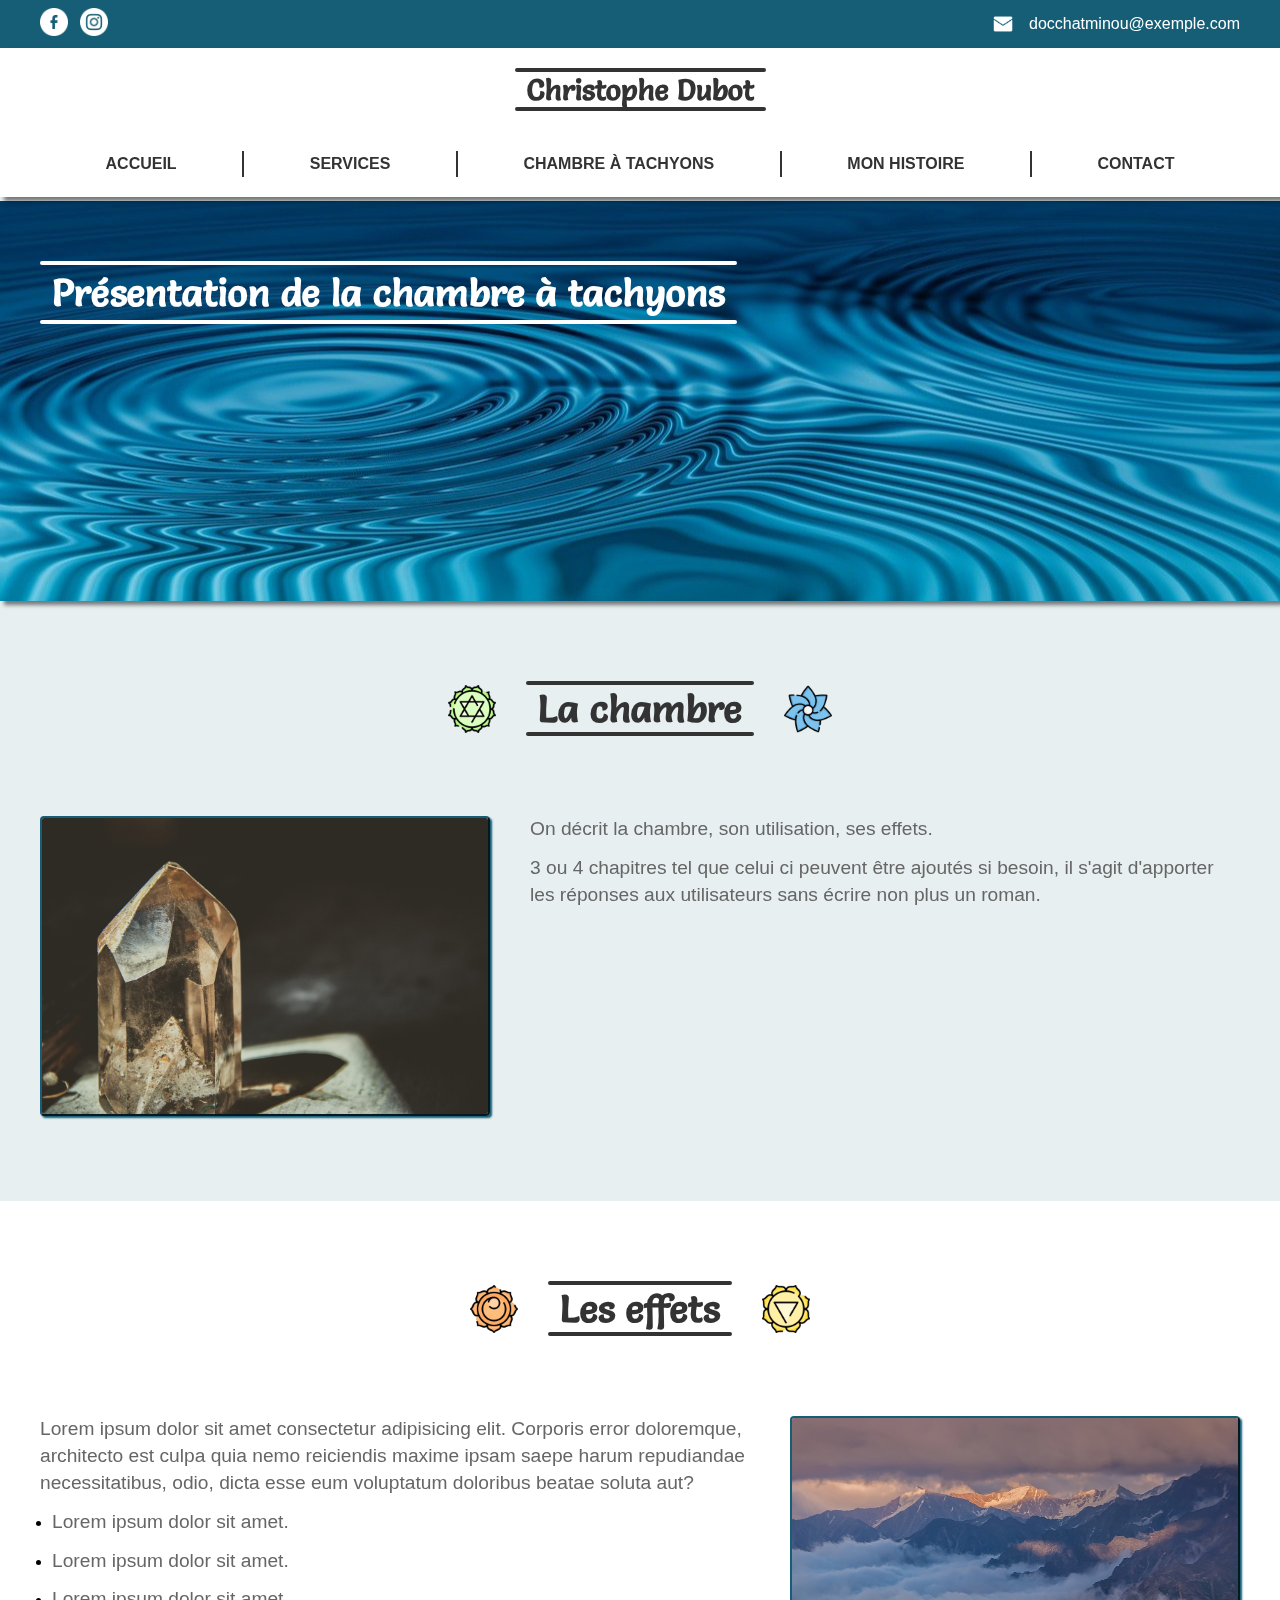
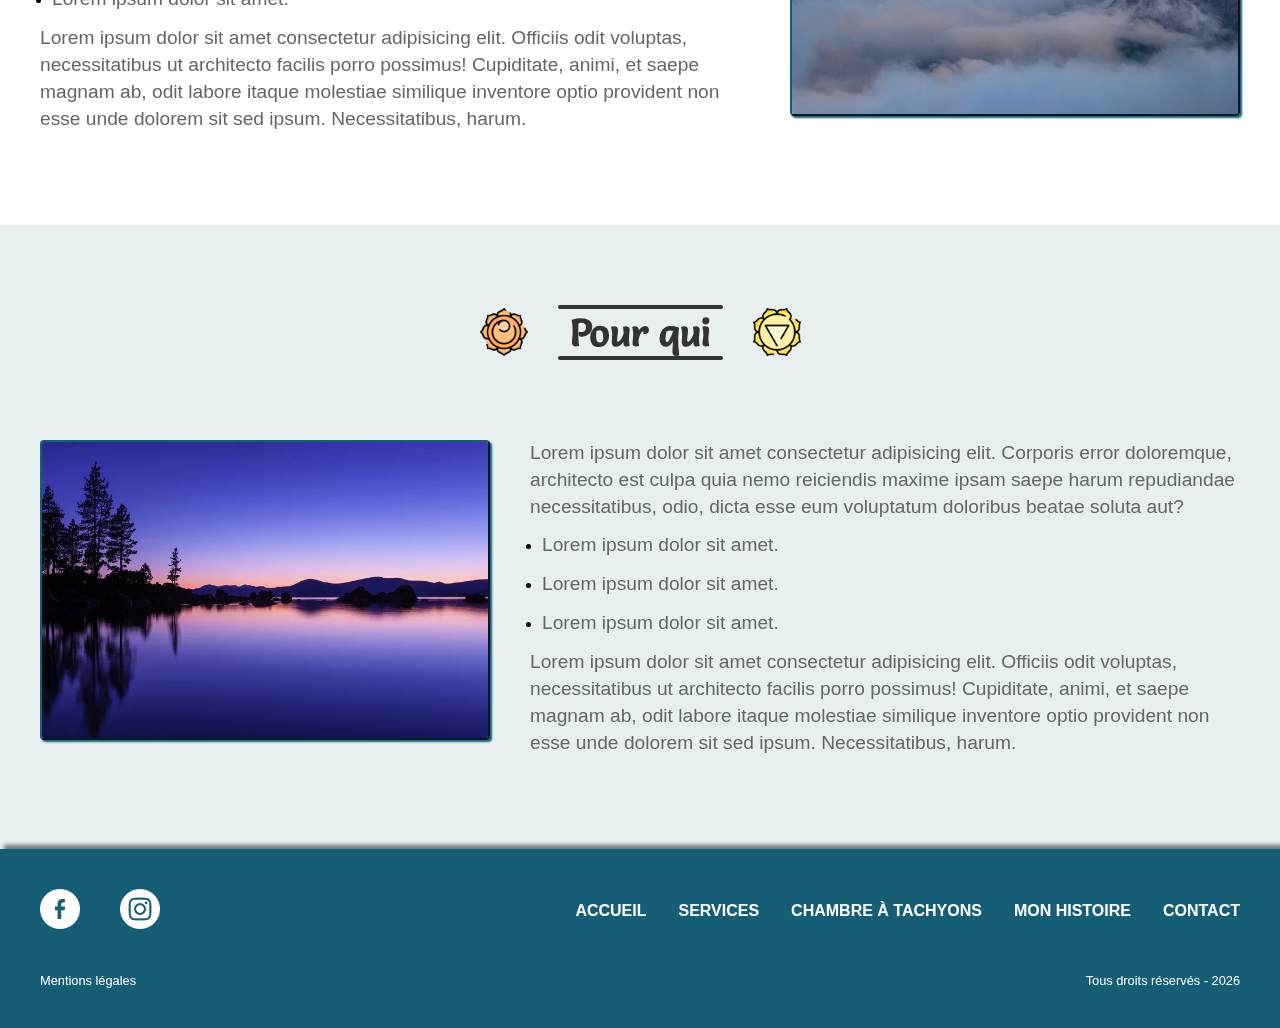
==== commit 93a698f5: "patch" ====
--- a/chambre-a-tachyons.html
+++ b/chambre-a-tachyons.html
@@ -87,7 +87,9 @@
 
 					<div class="article--content">
 						<div class="article--image box--image--shadow">
-							<img src="./public/images/bg_4.jpg" alt="image de décoration" />
+							<img
+								src="./public/images/crystal-2723145_1280.jpg"
+								alt="image de décoration" />
 						</div>
 
 						<div class="article--text">
@@ -114,7 +116,9 @@
 
 					<div class="article--content">
 						<div class="article--image box--image--shadow">
-							<img src="./public/images/bg_2.webp" alt="image de décoration" />
+							<img
+								src="./public/images/caucasus-5299607_1280.jpg"
+								alt="image de décoration" />
 						</div>
 
 						<div class="article--text">
